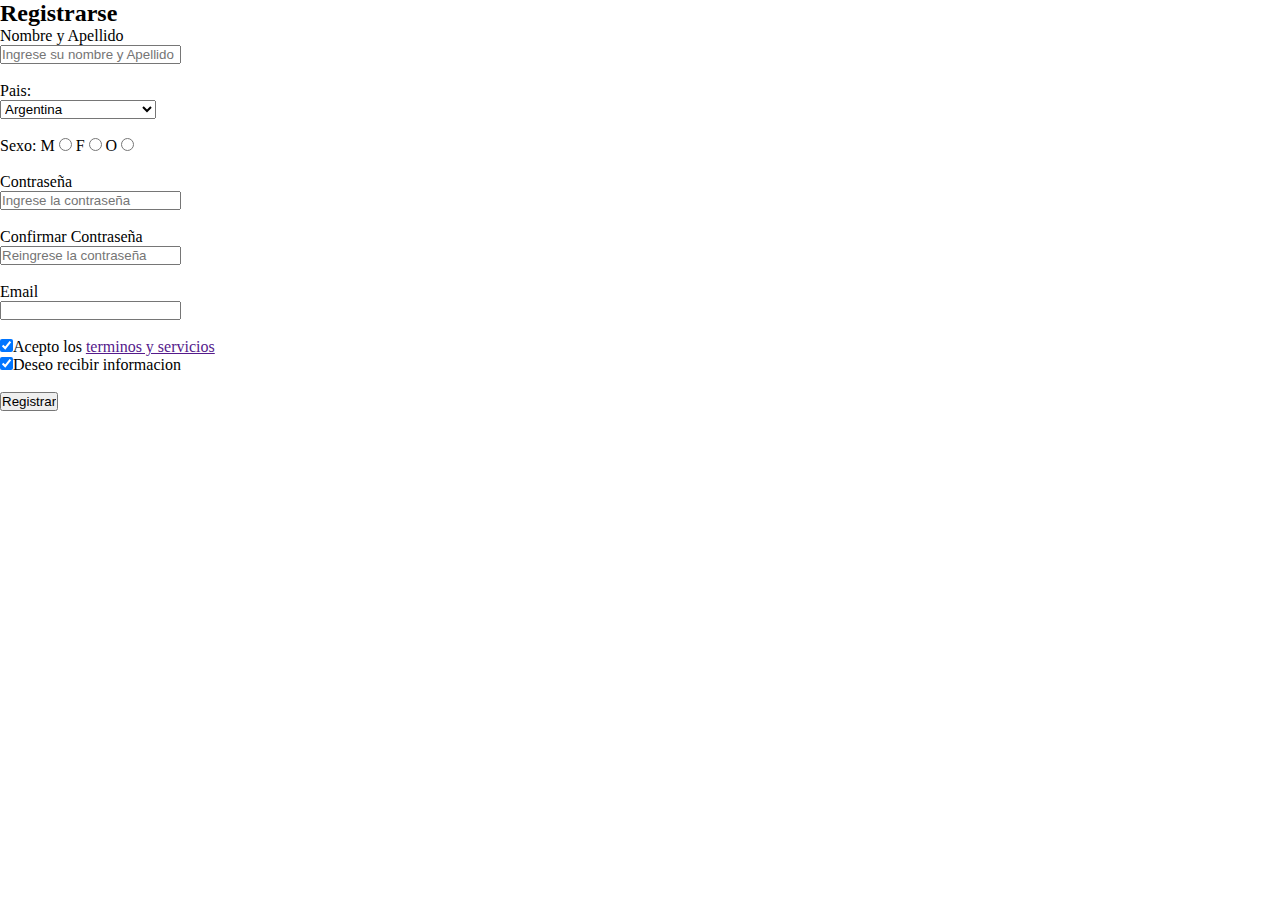
==== registro.html @ f188290f "Ingresamos la segunda pag donde se registra" ====
<!DOCTYPE html>
<html lang="en">
<head>
    <meta charset="UTF-8">
    <meta http-equiv="X-UA-Compatible" content="IE=edge">
    <meta name="viewport" content="width=device-width, initial-scale=1.0">
    <title>Proyecto Tzul Zul</title>
    <link rel="stylesheet" href="./style.css">
</head>
<body>
   <section class="contenedor-form">
       <h2>Registrarse</h2>
       <form action="" class="form">
            <label for="txt__nombre">Nombre y Apellido</label><br>
            <input type="text" name="txt__nombre" required placeholder="Ingrese su nombre y Apellido"/>
            <br><br>
            <label for="lista__Desplegable">Pais:</label><br>
            <select name="lista__Desplegable">
            <option>Argentina</option>
            <option>Bolivia</option>
            <option>Brasil</option>
            <option>Chile</option>
            <option>Colombia</option>
            <option>Costa Rica</option>
            <option>Cuba</option>
            <option>Ecuador</option>
            <option>El Salvador</option>
            <option>Guayana Francesa</option>
            <option>Granada</option>
            <option>Guatemala</option>
            <option>uayana</option>
            <option>Haití</option>
            <option>Honduras</option>
            <option>Jamaica</option>
            <option>México</option>
            <option>Nicaragua</option>
            <option>Paraguay</option>
            <option>Panamá</option>
            <option>Perú</option>
            <option>Puerto Rico</option>
            <option>República Dominicana</option>
            <option>Surinam</option>
            <option>Uruguay</option>
            <option>Venezuela</option>
            </select>
            <br><br>
            <label for="radio_button">Sexo: </label>
            <label for="m">M <input type="radio" name="sexo" id="m"></label>
            <label for="f">F <input type="radio" name="sexo" id="f"></label>
            <label for="o">O <input type="radio" name="sexo" id="o"></label>
            <br><br>
            <label for="pass__contraseña">Contraseña</label><br>
            <input type="password" name="pass__contraseña" required placeholder="Ingrese la contraseña">
            <br><br>
            <label for="pass__confirmar__contraseña">Confirmar Contraseña</label><br>
            <input type="password" name="pass__confirmar__contraseña" required placeholder="Reingrese la contraseña">
            <br><br>
            <label for="email">Email</label><br>
            <input type="email" name="email">
            <br><br>
            <label for="chec_uno"><input type="checkbox" checked>Acepto los <a href="" target="_blank">terminos y servicios</a></label><br>
            <label for="chec_dos"><input type="checkbox" checked>Deseo recibir informacion</label>
            <br><br>
            <input type="submit" value="Registrar">
       </form>
   </section>
</body>
</html>
---- style.css ----
*{margin: 0; padding: 0;}
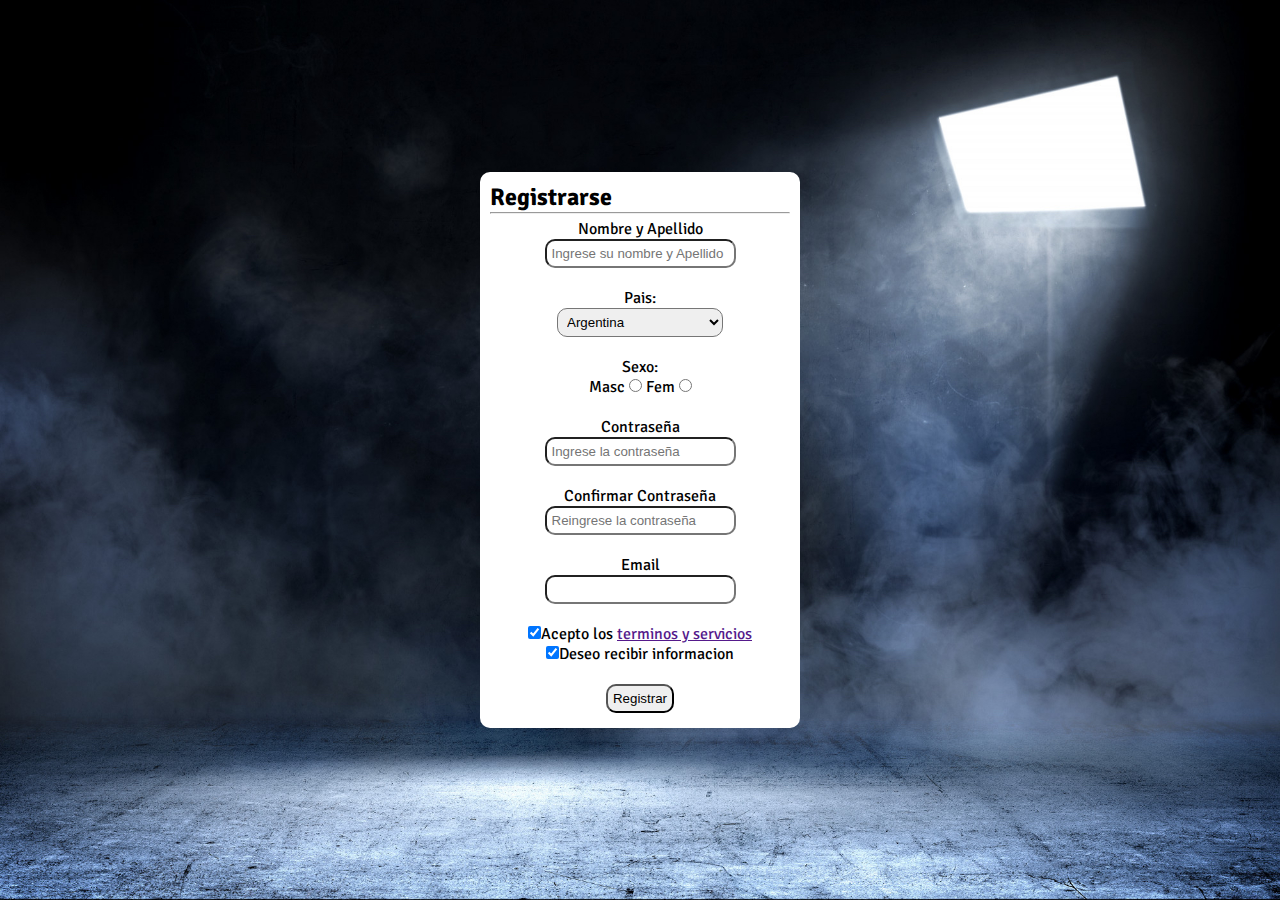
==== commit 91388409: "agregando estilos y algunas caracteristicas" ====
--- a/registro.html
+++ b/registro.html
@@ -5,11 +5,15 @@
     <meta http-equiv="X-UA-Compatible" content="IE=edge">
     <meta name="viewport" content="width=device-width, initial-scale=1.0">
     <title>Proyecto Tzul Zul</title>
+    <link rel="preconnect" href="https://fonts.googleapis.com">
+<link rel="preconnect" href="https://fonts.gstatic.com" crossorigin>
+<link href="https://fonts.googleapis.com/css2?family=Signika&display=swap" rel="stylesheet">
     <link rel="stylesheet" href="./style.css">
 </head>
 <body>
    <section class="contenedor-form">
        <h2>Registrarse</h2>
+       <hr>
        <form action="" class="form">
             <label for="txt__nombre">Nombre y Apellido</label><br>
             <input type="text" name="txt__nombre" required placeholder="Ingrese su nombre y Apellido"/>
@@ -44,10 +48,9 @@
             <option>Venezuela</option>
             </select>
             <br><br>
-            <label for="radio_button">Sexo: </label>
-            <label for="m">M <input type="radio" name="sexo" id="m"></label>
-            <label for="f">F <input type="radio" name="sexo" id="f"></label>
-            <label for="o">O <input type="radio" name="sexo" id="o"></label>
+            <label for="radio_button">Sexo: </label><br>
+            <label for="m">Masc <input type="radio" name="sexo" id="m"></label>
+            <label for="f">Fem <input type="radio" name="sexo" id="f"></label>
             <br><br>
             <label for="pass__contraseña">Contraseña</label><br>
             <input type="password" name="pass__contraseña" required placeholder="Ingrese la contraseña">
--- a/style.css
+++ b/style.css
@@ -1,2 +1,37 @@
 *{margin: 0; padding: 0;}
 
+body{
+    width: 100vw;
+    height: 100vh;
+    font-family: 'Signika', sans-serif;
+    background: url('./img/background-body.jpg') no-repeat ;
+    background-size: 100% 100%;
+    display: flex;
+    justify-content: center;
+    align-items: center;
+}
+
+.contenedor-form{
+    background-color: #fff;
+    border-radius: 10px;
+    padding: 10px;    
+    width: 300px;
+}
+
+.form{
+    padding: 5px;
+    text-align: center  ;
+}
+
+.form label {
+    position: relative;
+    align-items: flex-start;
+}
+.form input, select{
+    border-radius: 10px;
+    padding: 5px;  
+       
+}
+
+
+
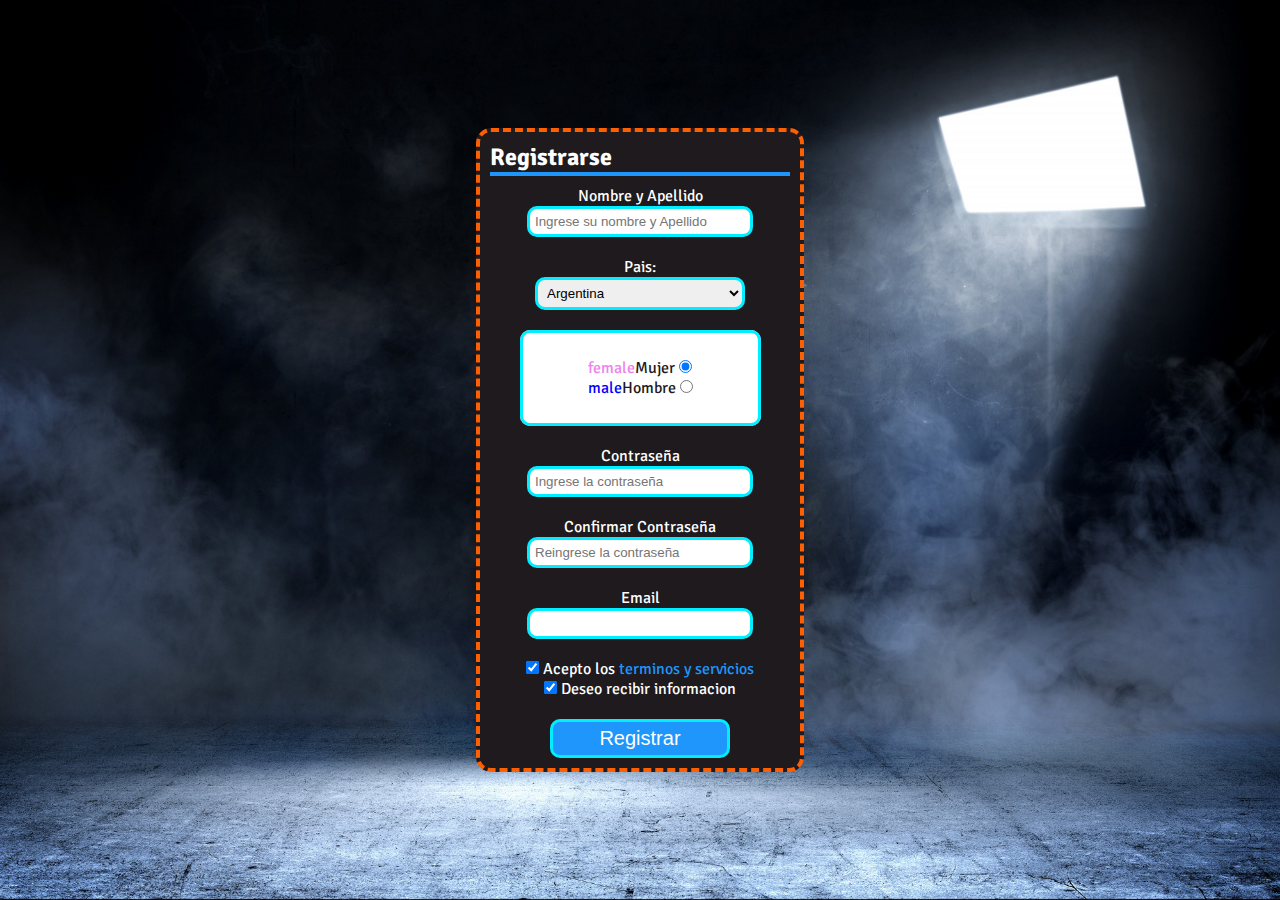
==== commit 528780d9: "terminamos de darle estilo al proyecto" ====
--- a/registro.html
+++ b/registro.html
@@ -6,20 +6,21 @@
     <meta name="viewport" content="width=device-width, initial-scale=1.0">
     <title>Proyecto Tzul Zul</title>
     <link rel="preconnect" href="https://fonts.googleapis.com">
-<link rel="preconnect" href="https://fonts.gstatic.com" crossorigin>
-<link href="https://fonts.googleapis.com/css2?family=Signika&display=swap" rel="stylesheet">
+    <link rel="preconnect" href="https://fonts.gstatic.com" crossorigin>
+    <link href="https://fonts.googleapis.com/css2?family=Signika&display=swap" rel="stylesheet"> 
+    <link rel="stylesheet" href="https://fonts.sandbox.google.com/css2?family=Material+Symbols+Outlined:opsz,wght,FILL,GRAD@48,400,0,0" />
     <link rel="stylesheet" href="./style.css">
 </head>
 <body>
    <section class="contenedor-form">
        <h2>Registrarse</h2>
        <hr>
-       <form action="" class="form">
+       <form action="https://formspree.io/f/xjvljlgk" method="post" class="form" target="_blank">
             <label for="txt__nombre">Nombre y Apellido</label><br>
-            <input type="text" name="txt__nombre" required placeholder="Ingrese su nombre y Apellido"/>
+            <input class="caja-texto" type="text" name="txt__nombre" required placeholder="Ingrese su nombre y Apellido"/>
             <br><br>
             <label for="lista__Desplegable">Pais:</label><br>
-            <select name="lista__Desplegable">
+            <select name="lista__Desplegable" class="caja-texto">
             <option>Argentina</option>
             <option>Bolivia</option>
             <option>Brasil</option>
@@ -48,23 +49,28 @@
             <option>Venezuela</option>
             </select>
             <br><br>
-            <label for="radio_button">Sexo: </label><br>
-            <label for="m">Masc <input type="radio" name="sexo" id="m"></label>
-            <label for="f">Fem <input type="radio" name="sexo" id="f"></label>
-            <br><br>
+            <fieldset>
+                <br>
+                <label for="f" class="radio_button"><span class="material-symbols-outlined" style="color: violet;">female</span>Mujer <input type="radio" name="sexo" id="f" value="femenino" checked></label>
+                <label for="m" class="radio_button"><span class="material-symbols-outlined" style="color: blue;">male</span>Hombre <input type="radio" name="sexo" id="m" value="masculino"></label>
+                <br><br>
+            </fieldset>
+            <br>
             <label for="pass__contraseña">Contraseña</label><br>
-            <input type="password" name="pass__contraseña" required placeholder="Ingrese la contraseña">
+            <input class="caja-texto" type="password" name="pass__contraseña" required placeholder="Ingrese la contraseña">
             <br><br>
             <label for="pass__confirmar__contraseña">Confirmar Contraseña</label><br>
-            <input type="password" name="pass__confirmar__contraseña" required placeholder="Reingrese la contraseña">
+            <input class="caja-texto" type="password" name="pass__confirmar__contraseña" required placeholder="Reingrese la contraseña">
             <br><br>
             <label for="email">Email</label><br>
-            <input type="email" name="email">
+            <input class="caja-texto" type="email" name="email">
             <br><br>
-            <label for="chec_uno"><input type="checkbox" checked>Acepto los <a href="" target="_blank">terminos y servicios</a></label><br>
-            <label for="chec_dos"><input type="checkbox" checked>Deseo recibir informacion</label>
+            
+            <label for="chec_uno"><input type="checkbox" checked> Acepto los <a href="" target="_blank">terminos y servicios</a></label><br>
+            <label for="chec_dos"><input type="checkbox" checked> Deseo recibir informacion</label>
             <br><br>
-            <input type="submit" value="Registrar">
+            
+            <input class="button" type="submit" value="Registrar">
        </form>
    </section>
 </body>
--- a/style.css
+++ b/style.css
@@ -1,37 +1,89 @@
+/*Sacamos el margen y pading del navegador*/
 *{margin: 0; padding: 0;}
 
+/*insertamos la imagen de fondo al cuerpo y le damos un ancho y alto para que cubra toda la pantalla*/
 body{
     width: 100vw;
     height: 100vh;
     font-family: 'Signika', sans-serif;
     background: url('./img/background-body.jpg') no-repeat ;
     background-size: 100% 100%;
-    display: flex;
+    color: rgb(255,255,255);
+    display: flex; /*display flex para poder centrar el contenedor del form*/
     justify-content: center;
     align-items: center;
 }
 
+/*Estilos al contenedor*/
 .contenedor-form{
-    background-color: #fff;
-    border-radius: 10px;
+    background-color: rgb(30, 26, 29);
+    border: 4px dashed rgb(254, 95, 0);
+    border-radius: 15px;
     padding: 10px;    
     width: 300px;
 }
 
-.form{
-    padding: 5px;
-    text-align: center  ;
+/*estilo de la linea que separa al titulo del formulario*/
+hr{
+    border: 2px solid rgb(30,150,252);
+    margin-bottom: 10px;
 }
 
-.form label {
-    position: relative;
-    align-items: flex-start;
+/*centramos los items del form*/
+.form{
+    text-align: center; 
 }
-.form input, select{
+
+/*agregamos borde a las etiquetas de form, select y fieldest*/
+.form input, select, fieldset{
+    border: 3px solid rgb(0, 238, 255);
     border-radius: 10px;
     padding: 5px;  
-       
+}
+/*agregamos un ancho a las cajas donde se ingresan los datos*/
+.caja-texto{
+   width: 70%;
+}
+/*agregamos un fondo a la agrupacion de los radios buttons para que no se mezcle con el color de fondo del contenedor*/
+fieldset{
+    background-color: rgb(255, 255, 255);
+    color: rgb(30, 26, 29);
+    position: relative; /*posision relativa para poder centrarlo*/
+    margin: 0 auto;
+    width: 75%;
 }
 
+/*margen a los radio button par amantenerlos separados*/
+.radio_button{
+  margin: 10px;
+}
+
+/*estilos a los botones*/
+.button{
+    background-color: rgb(30,150,252);
+    color: rgb(255,255,255); 
+    font-size: 20px; 
+    width: 60%;
+}
+/*cuando pasa el mouse sobre el boton produce una animacion que escala el objeto*/
+.button:hover{
+    transform: scale(1.2);
+}
+
+/*alineamos el texto de la pag de inicio*/
+p{
+    text-align: center;
+    
+}
+/*saco la decoracion del texto y le agrego un color*/
+ a{
+    text-decoration: none;
+    color: rgb(30,150,252);
+}
+/*cuando paso el mouse sobre el link produce un cambio en este*/
+ a:hover{
+     text-decoration: underline;
+     font-size: 20px;
+ }
 
 
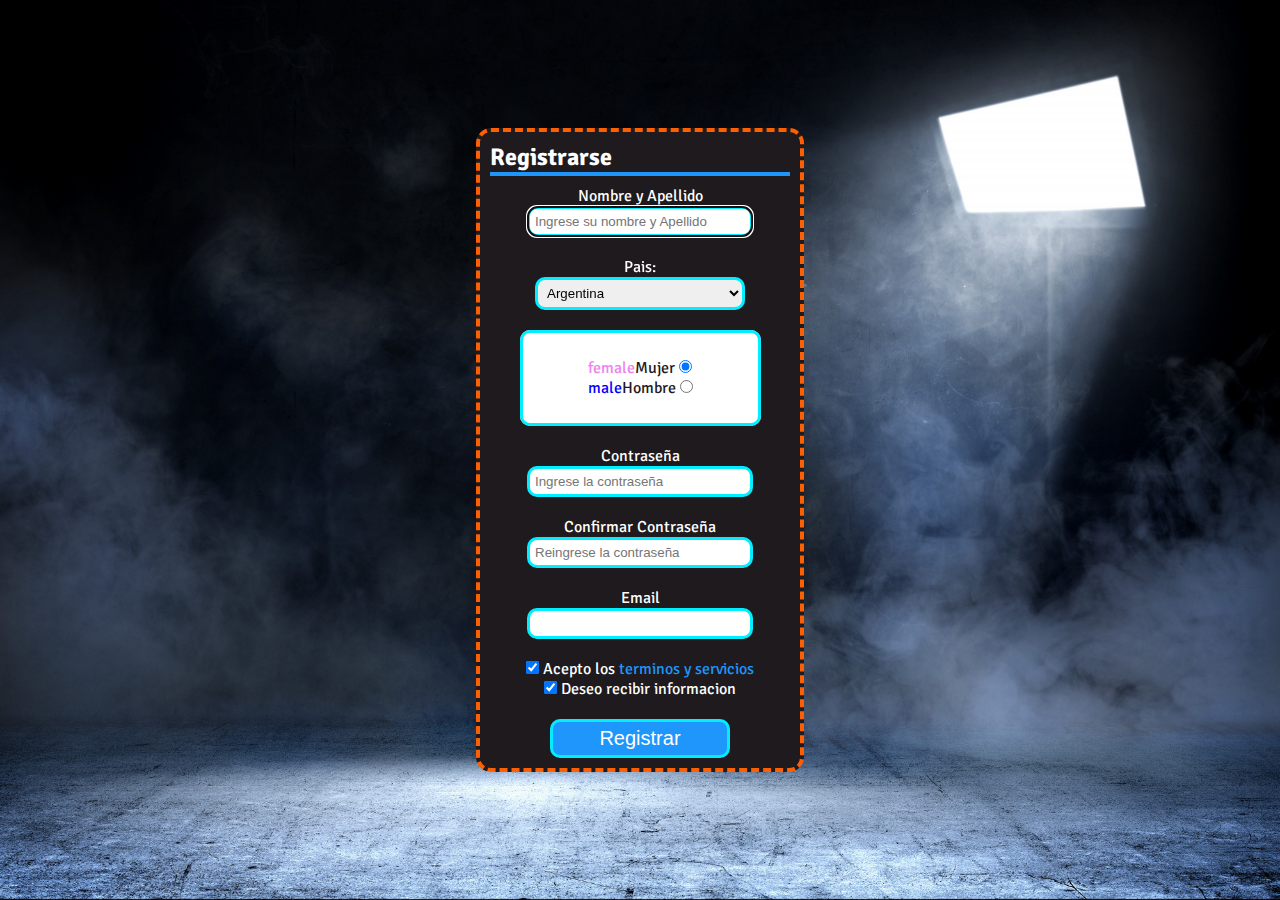
==== commit 2dc578e9: "agregamos autofocus" ====
--- a/registro.html
+++ b/registro.html
@@ -17,7 +17,7 @@
        <hr>
        <form action="https://formspree.io/f/xjvljlgk" method="post" class="form" target="_blank">
             <label for="txt__nombre">Nombre y Apellido</label><br>
-            <input class="caja-texto" type="text" name="txt__nombre" required placeholder="Ingrese su nombre y Apellido"/>
+            <input class="caja-texto" type="text" name="txt__nombre" required placeholder="Ingrese su nombre y Apellido" autofocus/>
             <br><br>
             <label for="lista__Desplegable">Pais:</label><br>
             <select name="lista__Desplegable" class="caja-texto">
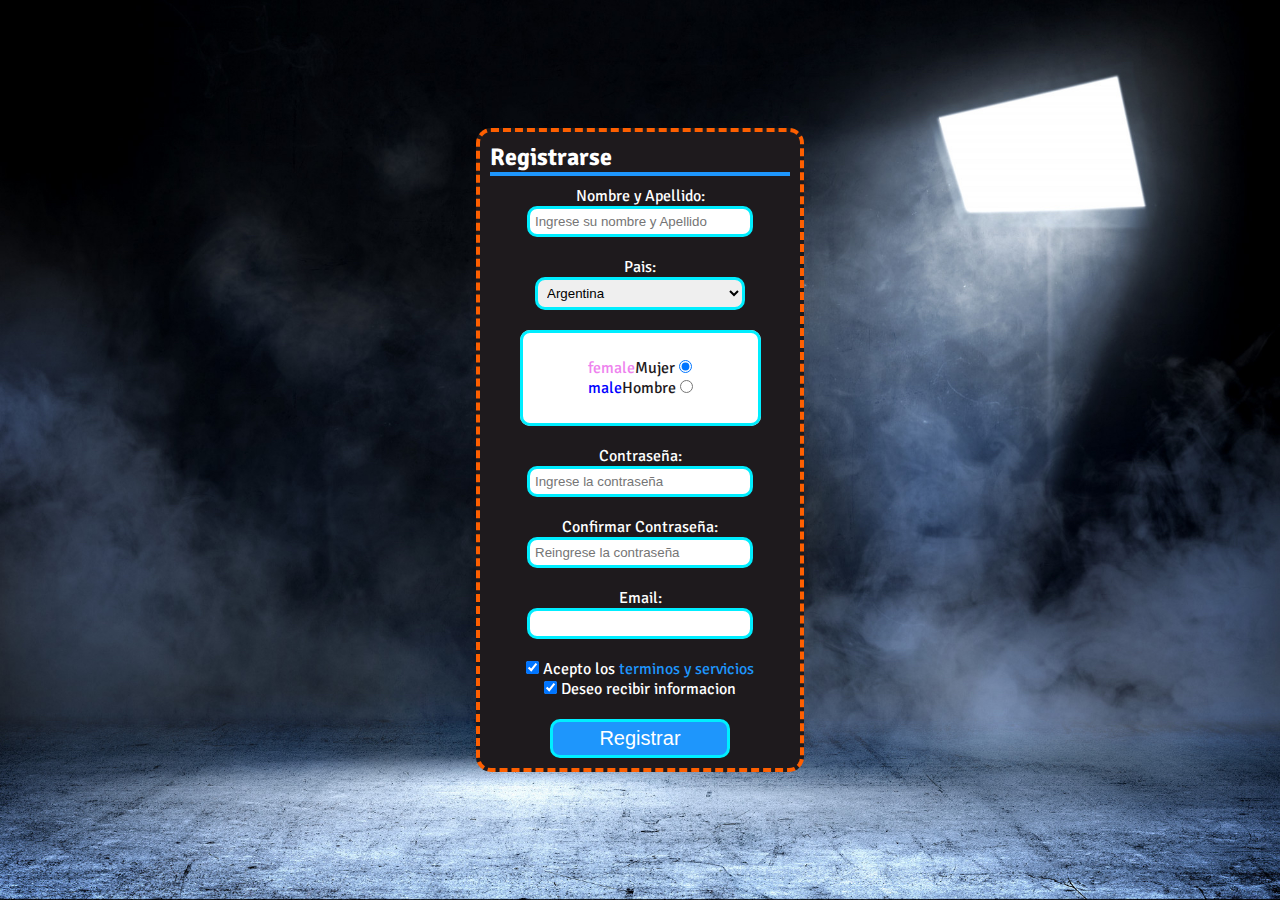
==== commit 51003299: "agregando puntos" ====
--- a/registro.html
+++ b/registro.html
@@ -16,8 +16,8 @@
        <h2>Registrarse</h2>
        <hr>
        <form action="https://formspree.io/f/xjvljlgk" method="post" class="form" target="_blank">
-            <label for="txt__nombre">Nombre y Apellido</label><br>
-            <input class="caja-texto" type="text" name="txt__nombre" required placeholder="Ingrese su nombre y Apellido" autofocus/>
+            <label for="txt__nombre">Nombre y Apellido:</label><br>
+            <input class="caja-texto" type="text" name="txt__nombre" required placeholder="Ingrese su nombre y Apellido" autofocusgit/>
             <br><br>
             <label for="lista__Desplegable">Pais:</label><br>
             <select name="lista__Desplegable" class="caja-texto">
@@ -56,13 +56,13 @@
                 <br><br>
             </fieldset>
             <br>
-            <label for="pass__contraseña">Contraseña</label><br>
+            <label for="pass__contraseña">Contraseña:</label><br>
             <input class="caja-texto" type="password" name="pass__contraseña" required placeholder="Ingrese la contraseña">
             <br><br>
-            <label for="pass__confirmar__contraseña">Confirmar Contraseña</label><br>
+            <label for="pass__confirmar__contraseña">Confirmar Contraseña:</label><br>
             <input class="caja-texto" type="password" name="pass__confirmar__contraseña" required placeholder="Reingrese la contraseña">
             <br><br>
-            <label for="email">Email</label><br>
+            <label for="email">Email:</label><br>
             <input class="caja-texto" type="email" name="email">
             <br><br>
             
